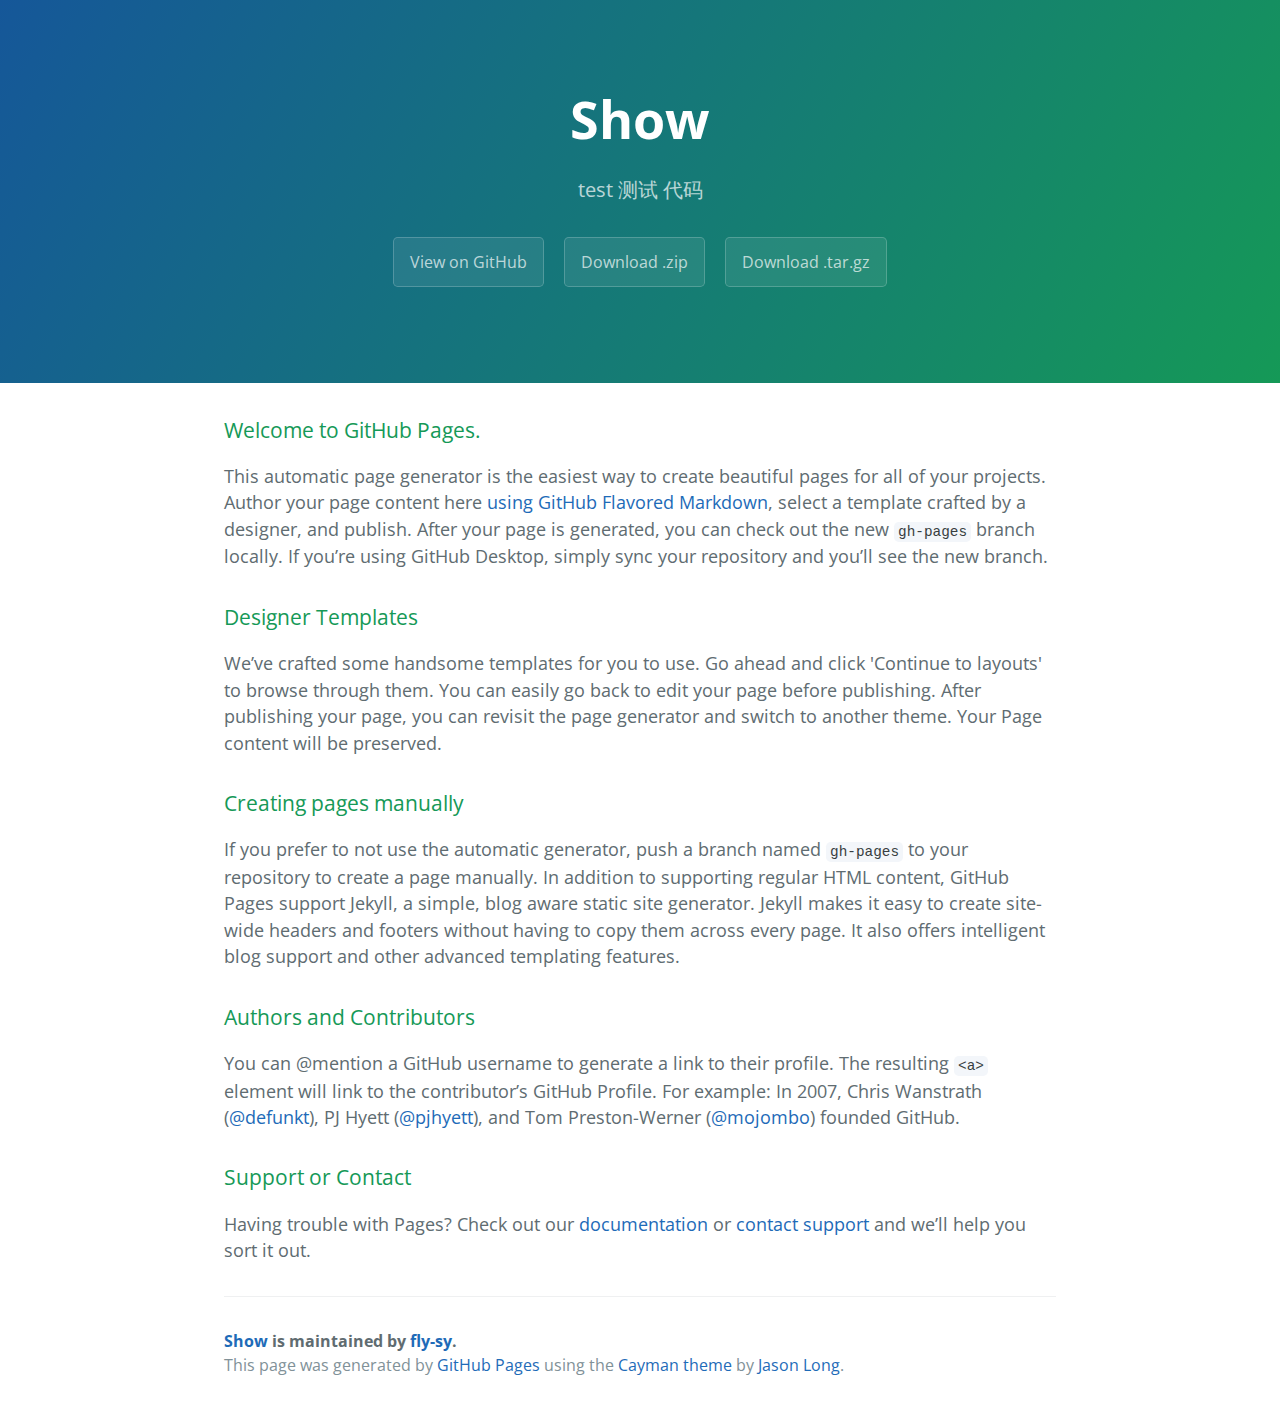
==== index.html @ a76a1f03 "Create gh-pages branch via GitHub" ====
<!DOCTYPE html>
<html lang="en-us">
  <head>
    <meta charset="UTF-8">
    <title>Show by fly-sy</title>
    <meta name="viewport" content="width=device-width, initial-scale=1">
    <link rel="stylesheet" type="text/css" href="stylesheets/normalize.css" media="screen">
    <link href='https://fonts.googleapis.com/css?family=Open+Sans:400,700' rel='stylesheet' type='text/css'>
    <link rel="stylesheet" type="text/css" href="stylesheets/stylesheet.css" media="screen">
    <link rel="stylesheet" type="text/css" href="stylesheets/github-light.css" media="screen">
  </head>
  <body>
    <section class="page-header">
      <h1 class="project-name">Show</h1>
      <h2 class="project-tagline">test 测试 代码</h2>
      <a href="https://github.com/fly-sy/show" class="btn">View on GitHub</a>
      <a href="https://github.com/fly-sy/show/zipball/master" class="btn">Download .zip</a>
      <a href="https://github.com/fly-sy/show/tarball/master" class="btn">Download .tar.gz</a>
    </section>

    <section class="main-content">
      <h3>
<a id="welcome-to-github-pages" class="anchor" href="#welcome-to-github-pages" aria-hidden="true"><span aria-hidden="true" class="octicon octicon-link"></span></a>Welcome to GitHub Pages.</h3>

<p>This automatic page generator is the easiest way to create beautiful pages for all of your projects. Author your page content here <a href="https://guides.github.com/features/mastering-markdown/">using GitHub Flavored Markdown</a>, select a template crafted by a designer, and publish. After your page is generated, you can check out the new <code>gh-pages</code> branch locally. If you’re using GitHub Desktop, simply sync your repository and you’ll see the new branch.</p>

<h3>
<a id="designer-templates" class="anchor" href="#designer-templates" aria-hidden="true"><span aria-hidden="true" class="octicon octicon-link"></span></a>Designer Templates</h3>

<p>We’ve crafted some handsome templates for you to use. Go ahead and click 'Continue to layouts' to browse through them. You can easily go back to edit your page before publishing. After publishing your page, you can revisit the page generator and switch to another theme. Your Page content will be preserved.</p>

<h3>
<a id="creating-pages-manually" class="anchor" href="#creating-pages-manually" aria-hidden="true"><span aria-hidden="true" class="octicon octicon-link"></span></a>Creating pages manually</h3>

<p>If you prefer to not use the automatic generator, push a branch named <code>gh-pages</code> to your repository to create a page manually. In addition to supporting regular HTML content, GitHub Pages support Jekyll, a simple, blog aware static site generator. Jekyll makes it easy to create site-wide headers and footers without having to copy them across every page. It also offers intelligent blog support and other advanced templating features.</p>

<h3>
<a id="authors-and-contributors" class="anchor" href="#authors-and-contributors" aria-hidden="true"><span aria-hidden="true" class="octicon octicon-link"></span></a>Authors and Contributors</h3>

<p>You can @mention a GitHub username to generate a link to their profile. The resulting <code>&lt;a&gt;</code> element will link to the contributor’s GitHub Profile. For example: In 2007, Chris Wanstrath (<a href="https://github.com/defunkt" class="user-mention">@defunkt</a>), PJ Hyett (<a href="https://github.com/pjhyett" class="user-mention">@pjhyett</a>), and Tom Preston-Werner (<a href="https://github.com/mojombo" class="user-mention">@mojombo</a>) founded GitHub.</p>

<h3>
<a id="support-or-contact" class="anchor" href="#support-or-contact" aria-hidden="true"><span aria-hidden="true" class="octicon octicon-link"></span></a>Support or Contact</h3>

<p>Having trouble with Pages? Check out our <a href="https://help.github.com/pages">documentation</a> or <a href="https://github.com/contact">contact support</a> and we’ll help you sort it out.</p>

      <footer class="site-footer">
        <span class="site-footer-owner"><a href="https://github.com/fly-sy/show">Show</a> is maintained by <a href="https://github.com/fly-sy">fly-sy</a>.</span>

        <span class="site-footer-credits">This page was generated by <a href="https://pages.github.com">GitHub Pages</a> using the <a href="https://github.com/jasonlong/cayman-theme">Cayman theme</a> by <a href="https://twitter.com/jasonlong">Jason Long</a>.</span>
      </footer>

    </section>

  
  </body>
</html>
---- stylesheets/stylesheet.css ----
* {
  box-sizing: border-box; }

body {
  padding: 0;
  margin: 0;
  font-family: "Open Sans", "Helvetica Neue", Helvetica, Arial, sans-serif;
  font-size: 16px;
  line-height: 1.5;
  color: #606c71; }

a {
  color: #1e6bb8;
  text-decoration: none; }
  a:hover {
    text-decoration: underline; }

.btn {
  display: inline-block;
  margin-bottom: 1rem;
  color: rgba(255, 255, 255, 0.7);
  background-color: rgba(255, 255, 255, 0.08);
  border-color: rgba(255, 255, 255, 0.2);
  border-style: solid;
  border-width: 1px;
  border-radius: 0.3rem;
  transition: color 0.2s, background-color 0.2s, border-color 0.2s; }
  .btn + .btn {
    margin-left: 1rem; }

.btn:hover {
  color: rgba(255, 255, 255, 0.8);
  text-decoration: none;
  background-color: rgba(255, 255, 255, 0.2);
  border-color: rgba(255, 255, 255, 0.3); }

@media screen and (min-width: 64em) {
  .btn {
    padding: 0.75rem 1rem; } }

@media screen and (min-width: 42em) and (max-width: 64em) {
  .btn {
    padding: 0.6rem 0.9rem;
    font-size: 0.9rem; } }

@media screen and (max-width: 42em) {
  .btn {
    display: block;
    width: 100%;
    padding: 0.75rem;
    font-size: 0.9rem; }
    .btn + .btn {
      margin-top: 1rem;
      margin-left: 0; } }

.page-header {
  color: #fff;
  text-align: center;
  background-color: #159957;
  background-image: linear-gradient(120deg, #155799, #159957); }

@media screen and (min-width: 64em) {
  .page-header {
    padding: 5rem 6rem; } }

@media screen and (min-width: 42em) and (max-width: 64em) {
  .page-header {
    padding: 3rem 4rem; } }

@media screen and (max-width: 42em) {
  .page-header {
    padding: 2rem 1rem; } }

.project-name {
  margin-top: 0;
  margin-bottom: 0.1rem; }

@media screen and (min-width: 64em) {
  .project-name {
    font-size: 3.25rem; } }

@media screen and (min-width: 42em) and (max-width: 64em) {
  .project-name {
    font-size: 2.25rem; } }

@media screen and (max-width: 42em) {
  .project-name {
    font-size: 1.75rem; } }

.project-tagline {
  margin-bottom: 2rem;
  font-weight: normal;
  opacity: 0.7; }

@media screen and (min-width: 64em) {
  .project-tagline {
    font-size: 1.25rem; } }

@media screen and (min-width: 42em) and (max-width: 64em) {
  .project-tagline {
    font-size: 1.15rem; } }

@media screen and (max-width: 42em) {
  .project-tagline {
    font-size: 1rem; } }

.main-content :first-child {
  margin-top: 0; }
.main-content img {
  max-width: 100%; }
.main-content h1, .main-content h2, .main-content h3, .main-content h4, .main-content h5, .main-content h6 {
  margin-top: 2rem;
  margin-bottom: 1rem;
  font-weight: normal;
  color: #159957; }
.main-content p {
  margin-bottom: 1em; }
.main-content code {
  padding: 2px 4px;
  font-family: Consolas, "Liberation Mono", Menlo, Courier, monospace;
  font-size: 0.9rem;
  color: #383e41;
  background-color: #f3f6fa;
  border-radius: 0.3rem; }
.main-content pre {
  padding: 0.8rem;
  margin-top: 0;
  margin-bottom: 1rem;
  font: 1rem Consolas, "Liberation Mono", Menlo, Courier, monospace;
  color: #567482;
  word-wrap: normal;
  background-color: #f3f6fa;
  border: solid 1px #dce6f0;
  border-radius: 0.3rem; }
  .main-content pre > code {
    padding: 0;
    margin: 0;
    font-size: 0.9rem;
    color: #567482;
    word-break: normal;
    white-space: pre;
    background: transparent;
    border: 0; }
.main-content .highlight {
  margin-bottom: 1rem; }
  .main-content .highlight pre {
    margin-bottom: 0;
    word-break: normal; }
.main-content .highlight pre, .main-content pre {
  padding: 0.8rem;
  overflow: auto;
  font-size: 0.9rem;
  line-height: 1.45;
  border-radius: 0.3rem; }
.main-content pre code, .main-content pre tt {
  display: inline;
  max-width: initial;
  padding: 0;
  margin: 0;
  overflow: initial;
  line-height: inherit;
  word-wrap: normal;
  background-color: transparent;
  border: 0; }
  .main-content pre code:before, .main-content pre code:after, .main-content pre tt:before, .main-content pre tt:after {
    content: normal; }
.main-content ul, .main-content ol {
  margin-top: 0; }
.main-content blockquote {
  padding: 0 1rem;
  margin-left: 0;
  color: #819198;
  border-left: 0.3rem solid #dce6f0; }
  .main-content blockquote > :first-child {
    margin-top: 0; }
  .main-content blockquote > :last-child {
    margin-bottom: 0; }
.main-content table {
  display: block;
  width: 100%;
  overflow: auto;
  word-break: normal;
  word-break: keep-all; }
  .main-content table th {
    font-weight: bold; }
  .main-content table th, .main-content table td {
    padding: 0.5rem 1rem;
    border: 1px solid #e9ebec; }
.main-content dl {
  padding: 0; }
  .main-content dl dt {
    padding: 0;
    margin-top: 1rem;
    font-size: 1rem;
    font-weight: bold; }
  .main-content dl dd {
    padding: 0;
    margin-bottom: 1rem; }
.main-content hr {
  height: 2px;
  padding: 0;
  margin: 1rem 0;
  background-color: #eff0f1;
  border: 0; }

@media screen and (min-width: 64em) {
  .main-content {
    max-width: 64rem;
    padding: 2rem 6rem;
    margin: 0 auto;
    font-size: 1.1rem; } }

@media screen and (min-width: 42em) and (max-width: 64em) {
  .main-content {
    padding: 2rem 4rem;
    font-size: 1.1rem; } }

@media screen and (max-width: 42em) {
  .main-content {
    padding: 2rem 1rem;
    font-size: 1rem; } }

.site-footer {
  padding-top: 2rem;
  margin-top: 2rem;
  border-top: solid 1px #eff0f1; }

.site-footer-owner {
  display: block;
  font-weight: bold; }

.site-footer-credits {
  color: #819198; }

@media screen and (min-width: 64em) {
  .site-footer {
    font-size: 1rem; } }

@media screen and (min-width: 42em) and (max-width: 64em) {
  .site-footer {
    font-size: 1rem; } }

@media screen and (max-width: 42em) {
  .site-footer {
    font-size: 0.9rem; } }
---- stylesheets/github-light.css ----
/*
The MIT License (MIT)

Copyright (c) 2016 GitHub, Inc.

Permission is hereby granted, free of charge, to any person obtaining a copy
of this software and associated documentation files (the "Software"), to deal
in the Software without restriction, including without limitation the rights
to use, copy, modify, merge, publish, distribute, sublicense, and/or sell
copies of the Software, and to permit persons to whom the Software is
furnished to do so, subject to the following conditions:

The above copyright notice and this permission notice shall be included in all
copies or substantial portions of the Software.

THE SOFTWARE IS PROVIDED "AS IS", WITHOUT WARRANTY OF ANY KIND, EXPRESS OR
IMPLIED, INCLUDING BUT NOT LIMITED TO THE WARRANTIES OF MERCHANTABILITY,
FITNESS FOR A PARTICULAR PURPOSE AND NONINFRINGEMENT. IN NO EVENT SHALL THE
AUTHORS OR COPYRIGHT HOLDERS BE LIABLE FOR ANY CLAIM, DAMAGES OR OTHER
LIABILITY, WHETHER IN AN ACTION OF CONTRACT, TORT OR OTHERWISE, ARISING FROM,
OUT OF OR IN CONNECTION WITH THE SOFTWARE OR THE USE OR OTHER DEALINGS IN THE
SOFTWARE.

*/

.pl-c /* comment */ {
  color: #969896;
}

.pl-c1 /* constant, variable.other.constant, support, meta.property-name, support.constant, support.variable, meta.module-reference, markup.raw, meta.diff.header */,
.pl-s .pl-v /* string variable */ {
  color: #0086b3;
}

.pl-e /* entity */,
.pl-en /* entity.name */ {
  color: #795da3;
}

.pl-smi /* variable.parameter.function, storage.modifier.package, storage.modifier.import, storage.type.java, variable.other */,
.pl-s .pl-s1 /* string source */ {
  color: #333;
}

.pl-ent /* entity.name.tag */ {
  color: #63a35c;
}

.pl-k /* keyword, storage, storage.type */ {
  color: #a71d5d;
}

.pl-s /* string */,
.pl-pds /* punctuation.definition.string, string.regexp.character-class */,
.pl-s .pl-pse .pl-s1 /* string punctuation.section.embedded source */,
.pl-sr /* string.regexp */,
.pl-sr .pl-cce /* string.regexp constant.character.escape */,
.pl-sr .pl-sre /* string.regexp source.ruby.embedded */,
.pl-sr .pl-sra /* string.regexp string.regexp.arbitrary-repitition */ {
  color: #183691;
}

.pl-v /* variable */ {
  color: #ed6a43;
}

.pl-id /* invalid.deprecated */ {
  color: #b52a1d;
}

.pl-ii /* invalid.illegal */ {
  color: #f8f8f8;
  background-color: #b52a1d;
}

.pl-sr .pl-cce /* string.regexp constant.character.escape */ {
  font-weight: bold;
  color: #63a35c;
}

.pl-ml /* markup.list */ {
  color: #693a17;
}

.pl-mh /* markup.heading */,
.pl-mh .pl-en /* markup.heading entity.name */,
.pl-ms /* meta.separator */ {
  font-weight: bold;
  color: #1d3e81;
}

.pl-mq /* markup.quote */ {
  color: #008080;
}

.pl-mi /* markup.italic */ {
  font-style: italic;
  color: #333;
}

.pl-mb /* markup.bold */ {
  font-weight: bold;
  color: #333;
}

.pl-md /* markup.deleted, meta.diff.header.from-file */ {
  color: #bd2c00;
  background-color: #ffecec;
}

.pl-mi1 /* markup.inserted, meta.diff.header.to-file */ {
  color: #55a532;
  background-color: #eaffea;
}

.pl-mdr /* meta.diff.range */ {
  font-weight: bold;
  color: #795da3;
}

.pl-mo /* meta.output */ {
  color: #1d3e81;
}
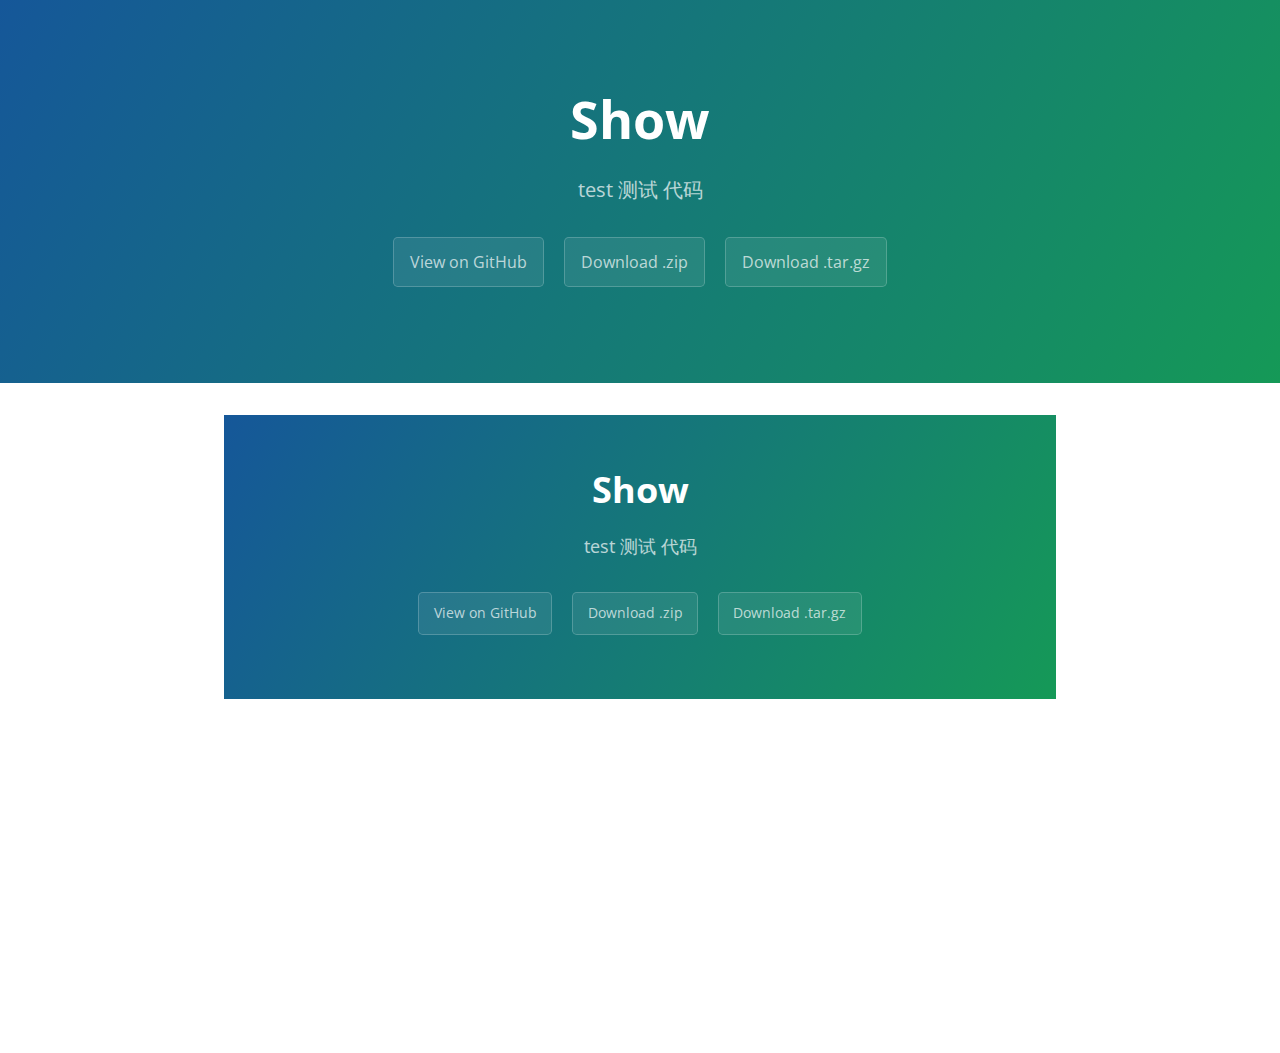
==== commit a58313f5: "demo.html" ====
--- a/index.html
+++ b/index.html
@@ -17,41 +17,13 @@
       <a href="https://github.com/fly-sy/show/zipball/master" class="btn">Download .zip</a>
       <a href="https://github.com/fly-sy/show/tarball/master" class="btn">Download .tar.gz</a>
     </section>
-
     <section class="main-content">
-      <h3>
-<a id="welcome-to-github-pages" class="anchor" href="#welcome-to-github-pages" aria-hidden="true"><span aria-hidden="true" class="octicon octicon-link"></span></a>Welcome to GitHub Pages.</h3>
-
-<p>This automatic page generator is the easiest way to create beautiful pages for all of your projects. Author your page content here <a href="https://guides.github.com/features/mastering-markdown/">using GitHub Flavored Markdown</a>, select a template crafted by a designer, and publish. After your page is generated, you can check out the new <code>gh-pages</code> branch locally. If you’re using GitHub Desktop, simply sync your repository and you’ll see the new branch.</p>
-
-<h3>
-<a id="designer-templates" class="anchor" href="#designer-templates" aria-hidden="true"><span aria-hidden="true" class="octicon octicon-link"></span></a>Designer Templates</h3>
-
-<p>We’ve crafted some handsome templates for you to use. Go ahead and click 'Continue to layouts' to browse through them. You can easily go back to edit your page before publishing. After publishing your page, you can revisit the page generator and switch to another theme. Your Page content will be preserved.</p>
-
-<h3>
-<a id="creating-pages-manually" class="anchor" href="#creating-pages-manually" aria-hidden="true"><span aria-hidden="true" class="octicon octicon-link"></span></a>Creating pages manually</h3>
-
-<p>If you prefer to not use the automatic generator, push a branch named <code>gh-pages</code> to your repository to create a page manually. In addition to supporting regular HTML content, GitHub Pages support Jekyll, a simple, blog aware static site generator. Jekyll makes it easy to create site-wide headers and footers without having to copy them across every page. It also offers intelligent blog support and other advanced templating features.</p>
-
-<h3>
-<a id="authors-and-contributors" class="anchor" href="#authors-and-contributors" aria-hidden="true"><span aria-hidden="true" class="octicon octicon-link"></span></a>Authors and Contributors</h3>
-
-<p>You can @mention a GitHub username to generate a link to their profile. The resulting <code>&lt;a&gt;</code> element will link to the contributor’s GitHub Profile. For example: In 2007, Chris Wanstrath (<a href="https://github.com/defunkt" class="user-mention">@defunkt</a>), PJ Hyett (<a href="https://github.com/pjhyett" class="user-mention">@pjhyett</a>), and Tom Preston-Werner (<a href="https://github.com/mojombo" class="user-mention">@mojombo</a>) founded GitHub.</p>
-
-<h3>
-<a id="support-or-contact" class="anchor" href="#support-or-contact" aria-hidden="true"><span aria-hidden="true" class="octicon octicon-link"></span></a>Support or Contact</h3>
-
-<p>Having trouble with Pages? Check out our <a href="https://help.github.com/pages">documentation</a> or <a href="https://github.com/contact">contact support</a> and we’ll help you sort it out.</p>
-
+       <iframe src="index.html" width="100%" height="600px" frameborder="0" scrolling="no">
       <footer class="site-footer">
         <span class="site-footer-owner"><a href="https://github.com/fly-sy/show">Show</a> is maintained by <a href="https://github.com/fly-sy">fly-sy</a>.</span>
 
         <span class="site-footer-credits">This page was generated by <a href="https://pages.github.com">GitHub Pages</a> using the <a href="https://github.com/jasonlong/cayman-theme">Cayman theme</a> by <a href="https://twitter.com/jasonlong">Jason Long</a>.</span>
       </footer>
-
     </section>
-
-  
   </body>
 </html>
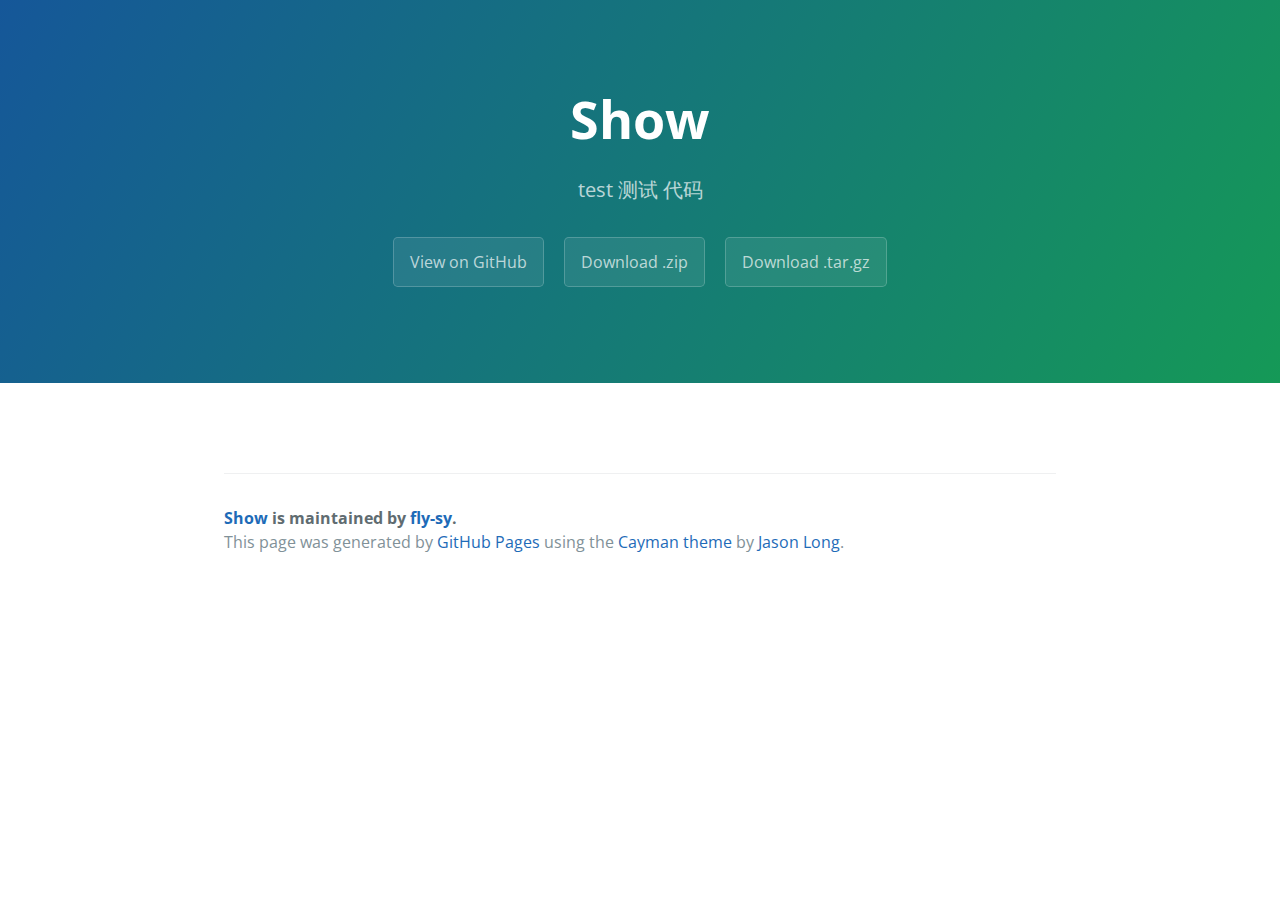
==== commit 8a0e3700: "show" ====
--- a/index.html
+++ b/index.html
@@ -18,7 +18,8 @@
       <a href="https://github.com/fly-sy/show/tarball/master" class="btn">Download .tar.gz</a>
     </section>
     <section class="main-content">
-       <iframe src="index.html" width="100%" height="600px" frameborder="0" scrolling="no">
+        <img src="show/images/1.gif" alt="">
+        <!-- <iframe src="index.html" width="100%" height="600px" frameborder="0" scrolling="no"></iframe> -->
       <footer class="site-footer">
         <span class="site-footer-owner"><a href="https://github.com/fly-sy/show">Show</a> is maintained by <a href="https://github.com/fly-sy">fly-sy</a>.</span>
 
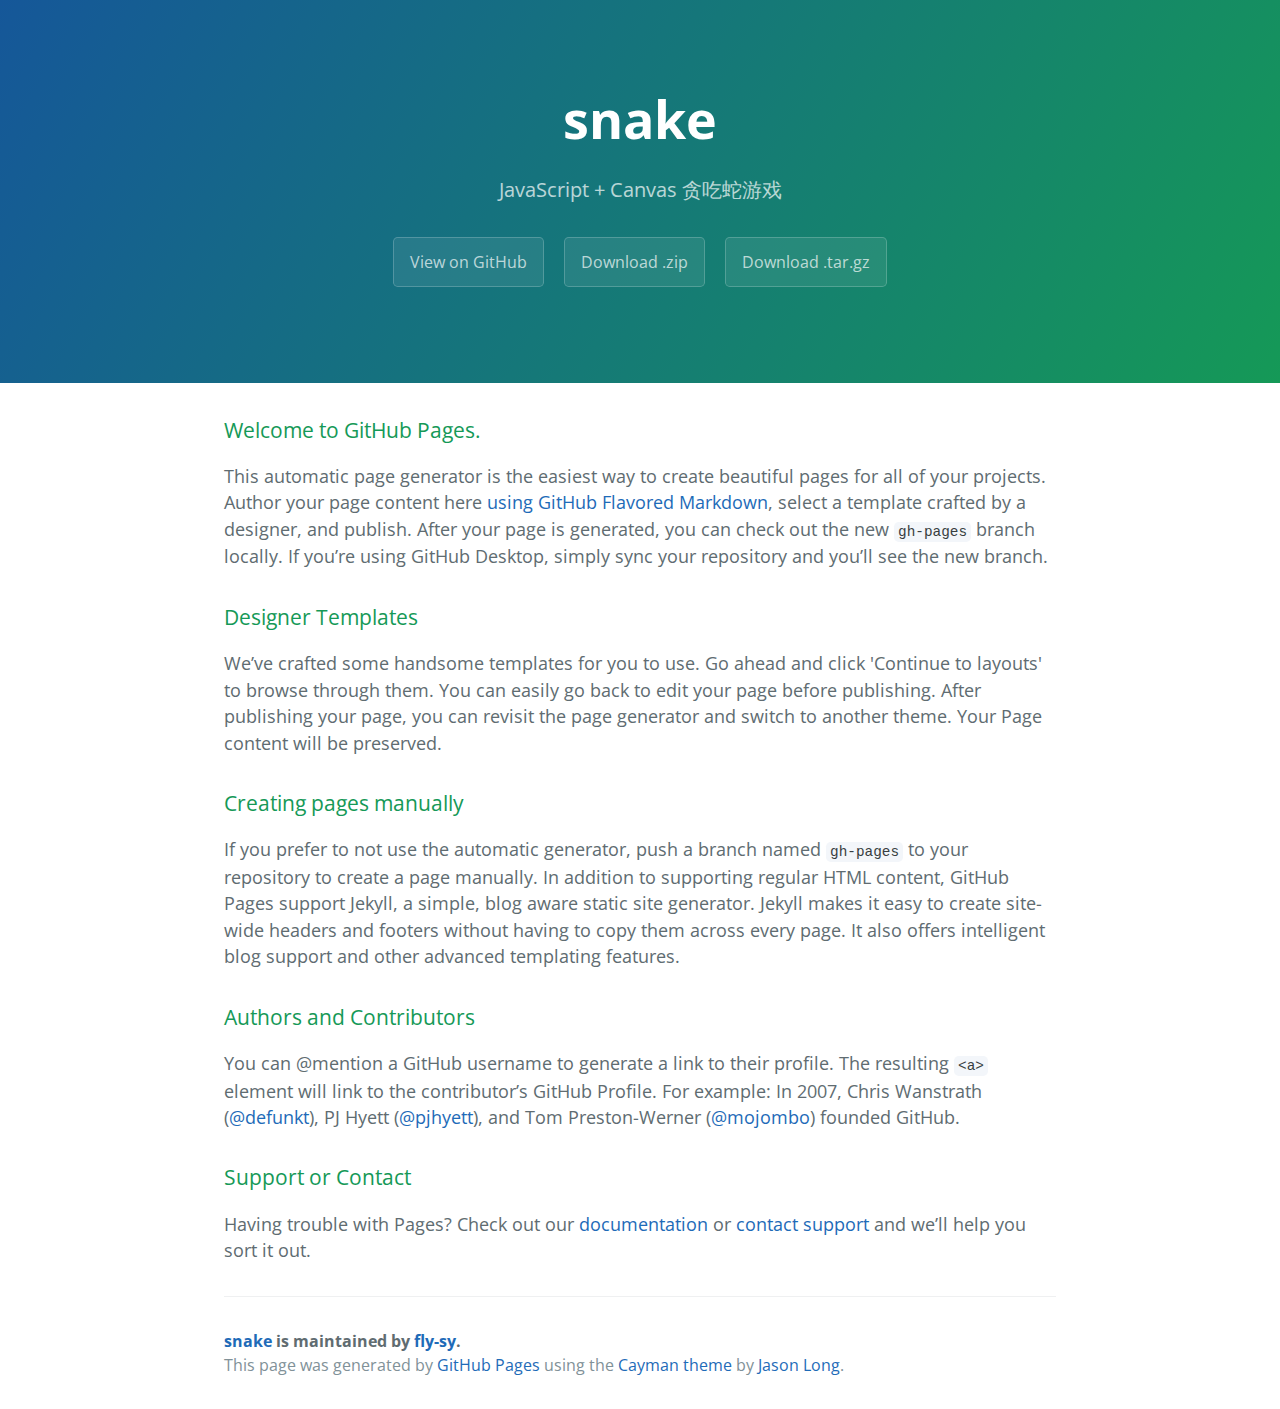
==== commit 434e3241: "Create gh-pages branch via GitHub" ====
--- a/index.html
+++ b/index.html
@@ -2,7 +2,7 @@
 <html lang="en-us">
   <head>
     <meta charset="UTF-8">
-    <title>Show by fly-sy</title>
+    <title>snake by fly-sy</title>
     <meta name="viewport" content="width=device-width, initial-scale=1">
     <link rel="stylesheet" type="text/css" href="stylesheets/normalize.css" media="screen">
     <link href='https://fonts.googleapis.com/css?family=Open+Sans:400,700' rel='stylesheet' type='text/css'>
@@ -11,20 +11,47 @@
   </head>
   <body>
     <section class="page-header">
-      <h1 class="project-name">Show</h1>
-      <h2 class="project-tagline">test 测试 代码</h2>
-      <a href="https://github.com/fly-sy/show" class="btn">View on GitHub</a>
-      <a href="https://github.com/fly-sy/show/zipball/master" class="btn">Download .zip</a>
-      <a href="https://github.com/fly-sy/show/tarball/master" class="btn">Download .tar.gz</a>
+      <h1 class="project-name">snake</h1>
+      <h2 class="project-tagline">JavaScript + Canvas 贪吃蛇游戏</h2>
+      <a href="https://github.com/fly-sy/snake" class="btn">View on GitHub</a>
+      <a href="https://github.com/fly-sy/snake/zipball/master" class="btn">Download .zip</a>
+      <a href="https://github.com/fly-sy/snake/tarball/master" class="btn">Download .tar.gz</a>
     </section>
+
     <section class="main-content">
-        <img src="show/images/1.gif" alt="">
-        <!-- <iframe src="index.html" width="100%" height="600px" frameborder="0" scrolling="no"></iframe> -->
+      <h3>
+<a id="welcome-to-github-pages" class="anchor" href="#welcome-to-github-pages" aria-hidden="true"><span aria-hidden="true" class="octicon octicon-link"></span></a>Welcome to GitHub Pages.</h3>
+
+<p>This automatic page generator is the easiest way to create beautiful pages for all of your projects. Author your page content here <a href="https://guides.github.com/features/mastering-markdown/">using GitHub Flavored Markdown</a>, select a template crafted by a designer, and publish. After your page is generated, you can check out the new <code>gh-pages</code> branch locally. If you’re using GitHub Desktop, simply sync your repository and you’ll see the new branch.</p>
+
+<h3>
+<a id="designer-templates" class="anchor" href="#designer-templates" aria-hidden="true"><span aria-hidden="true" class="octicon octicon-link"></span></a>Designer Templates</h3>
+
+<p>We’ve crafted some handsome templates for you to use. Go ahead and click 'Continue to layouts' to browse through them. You can easily go back to edit your page before publishing. After publishing your page, you can revisit the page generator and switch to another theme. Your Page content will be preserved.</p>
+
+<h3>
+<a id="creating-pages-manually" class="anchor" href="#creating-pages-manually" aria-hidden="true"><span aria-hidden="true" class="octicon octicon-link"></span></a>Creating pages manually</h3>
+
+<p>If you prefer to not use the automatic generator, push a branch named <code>gh-pages</code> to your repository to create a page manually. In addition to supporting regular HTML content, GitHub Pages support Jekyll, a simple, blog aware static site generator. Jekyll makes it easy to create site-wide headers and footers without having to copy them across every page. It also offers intelligent blog support and other advanced templating features.</p>
+
+<h3>
+<a id="authors-and-contributors" class="anchor" href="#authors-and-contributors" aria-hidden="true"><span aria-hidden="true" class="octicon octicon-link"></span></a>Authors and Contributors</h3>
+
+<p>You can @mention a GitHub username to generate a link to their profile. The resulting <code>&lt;a&gt;</code> element will link to the contributor’s GitHub Profile. For example: In 2007, Chris Wanstrath (<a href="https://github.com/defunkt" class="user-mention">@defunkt</a>), PJ Hyett (<a href="https://github.com/pjhyett" class="user-mention">@pjhyett</a>), and Tom Preston-Werner (<a href="https://github.com/mojombo" class="user-mention">@mojombo</a>) founded GitHub.</p>
+
+<h3>
+<a id="support-or-contact" class="anchor" href="#support-or-contact" aria-hidden="true"><span aria-hidden="true" class="octicon octicon-link"></span></a>Support or Contact</h3>
+
+<p>Having trouble with Pages? Check out our <a href="https://help.github.com/pages">documentation</a> or <a href="https://github.com/contact">contact support</a> and we’ll help you sort it out.</p>
+
       <footer class="site-footer">
-        <span class="site-footer-owner"><a href="https://github.com/fly-sy/show">Show</a> is maintained by <a href="https://github.com/fly-sy">fly-sy</a>.</span>
+        <span class="site-footer-owner"><a href="https://github.com/fly-sy/snake">snake</a> is maintained by <a href="https://github.com/fly-sy">fly-sy</a>.</span>
 
         <span class="site-footer-credits">This page was generated by <a href="https://pages.github.com">GitHub Pages</a> using the <a href="https://github.com/jasonlong/cayman-theme">Cayman theme</a> by <a href="https://twitter.com/jasonlong">Jason Long</a>.</span>
       </footer>
+
     </section>
+
+  
   </body>
 </html>
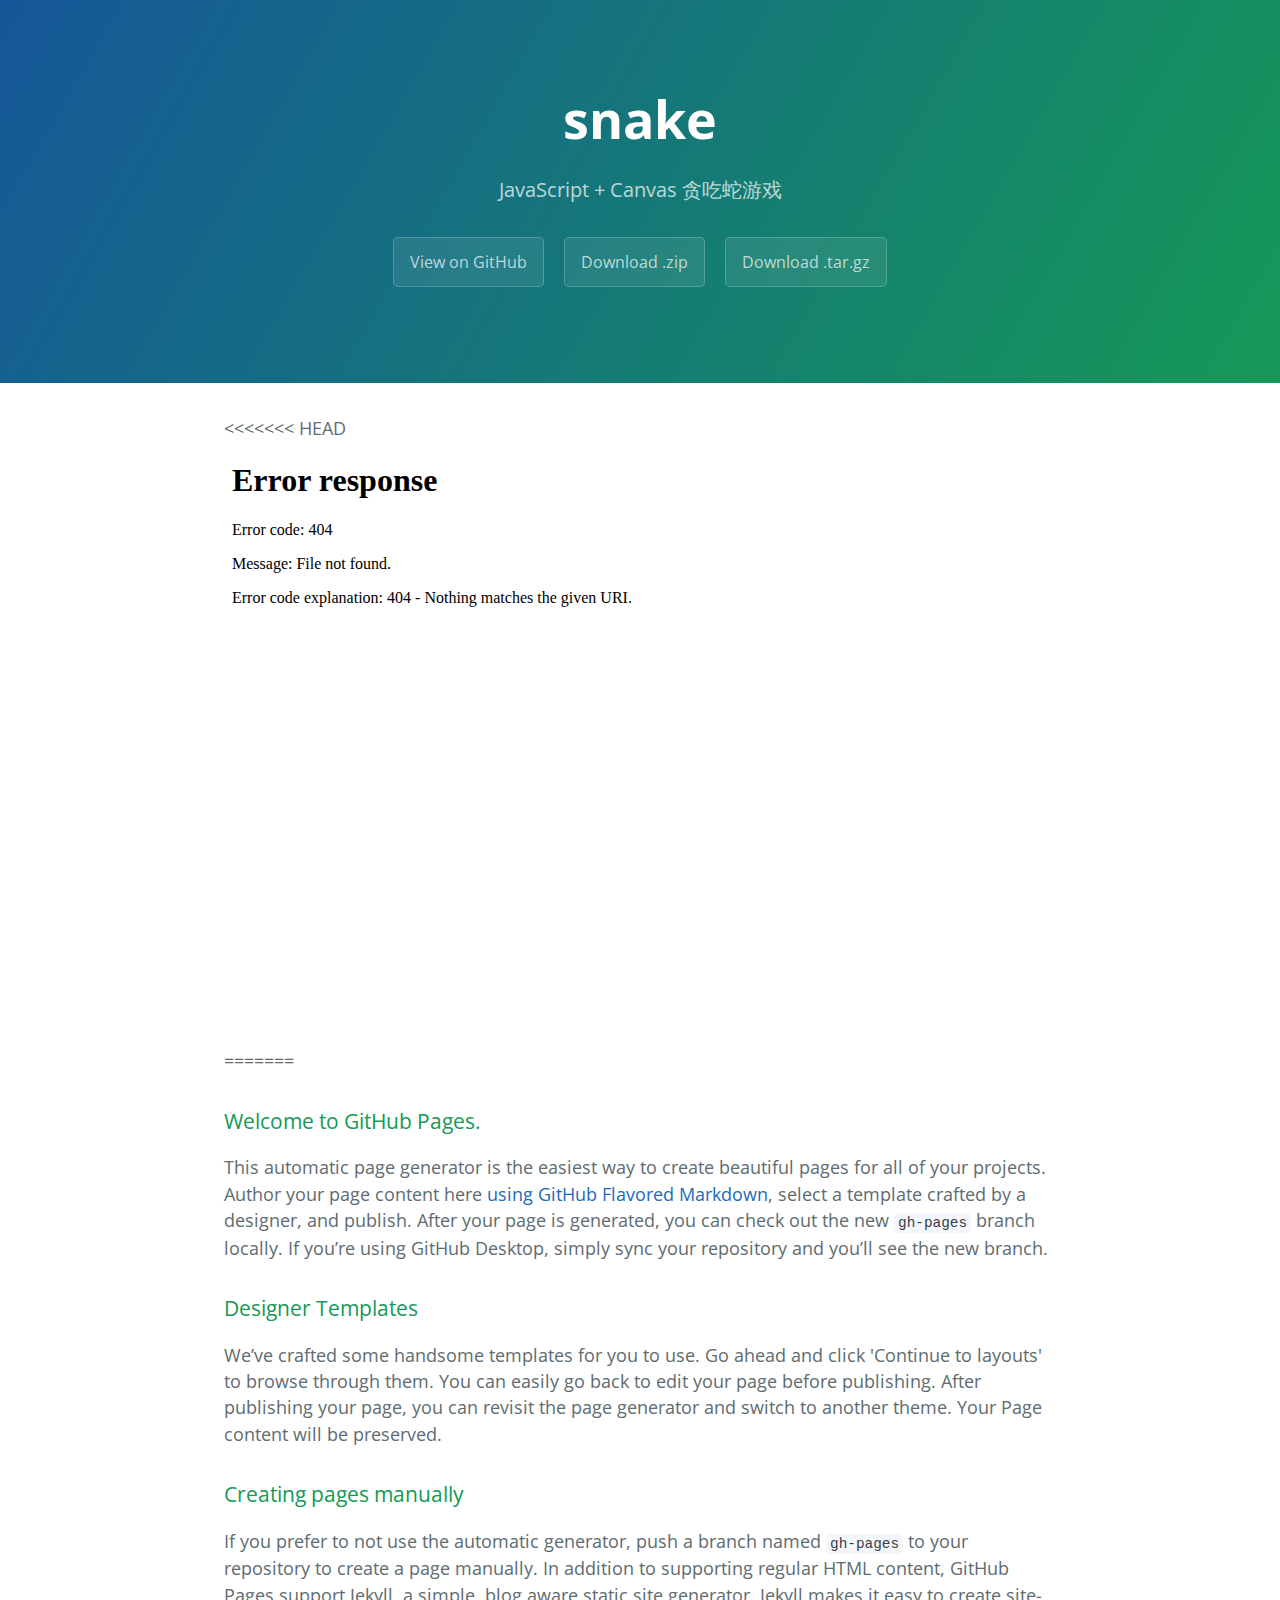
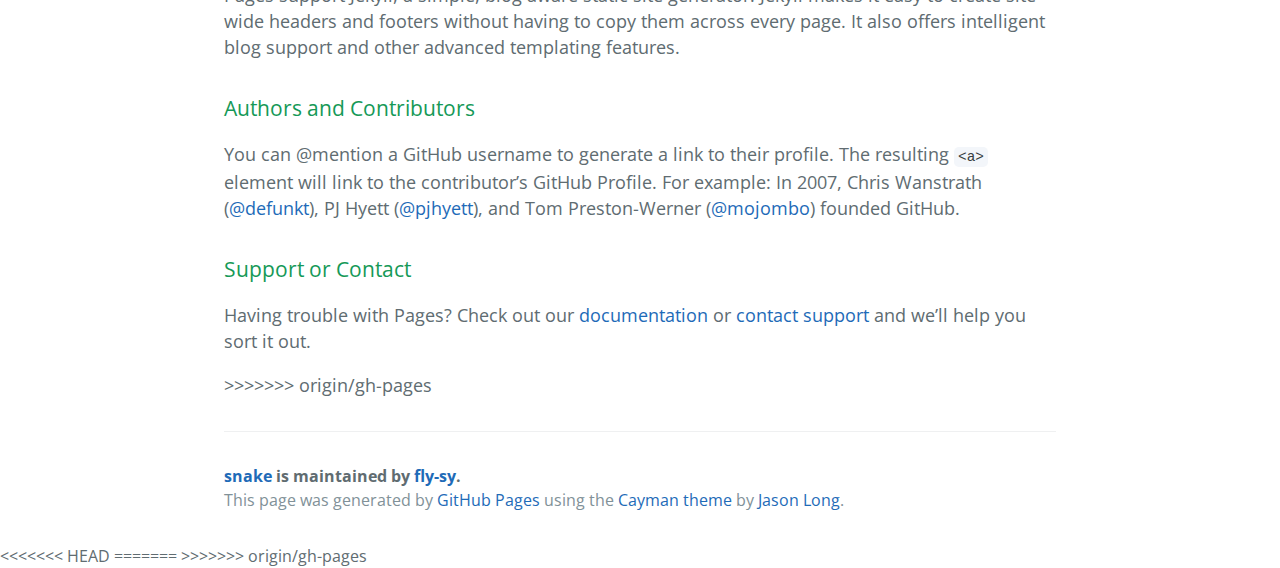
==== commit dc1bfbdd: "snake" ====
--- a/index.html
+++ b/index.html
@@ -19,6 +19,9 @@
     </section>
 
     <section class="main-content">
+<<<<<<< HEAD
+      <iframe src="main/index.html" width="100%" height="600px" frameborder="0" scrolling="no"></iframe>
+=======
       <h3>
 <a id="welcome-to-github-pages" class="anchor" href="#welcome-to-github-pages" aria-hidden="true"><span aria-hidden="true" class="octicon octicon-link"></span></a>Welcome to GitHub Pages.</h3>
 
@@ -43,6 +46,7 @@
 <a id="support-or-contact" class="anchor" href="#support-or-contact" aria-hidden="true"><span aria-hidden="true" class="octicon octicon-link"></span></a>Support or Contact</h3>
 
 <p>Having trouble with Pages? Check out our <a href="https://help.github.com/pages">documentation</a> or <a href="https://github.com/contact">contact support</a> and we’ll help you sort it out.</p>
+>>>>>>> origin/gh-pages
 
       <footer class="site-footer">
         <span class="site-footer-owner"><a href="https://github.com/fly-sy/snake">snake</a> is maintained by <a href="https://github.com/fly-sy">fly-sy</a>.</span>
@@ -52,6 +56,10 @@
 
     </section>
 
+<<<<<<< HEAD
+
+=======
   
+>>>>>>> origin/gh-pages
   </body>
 </html>
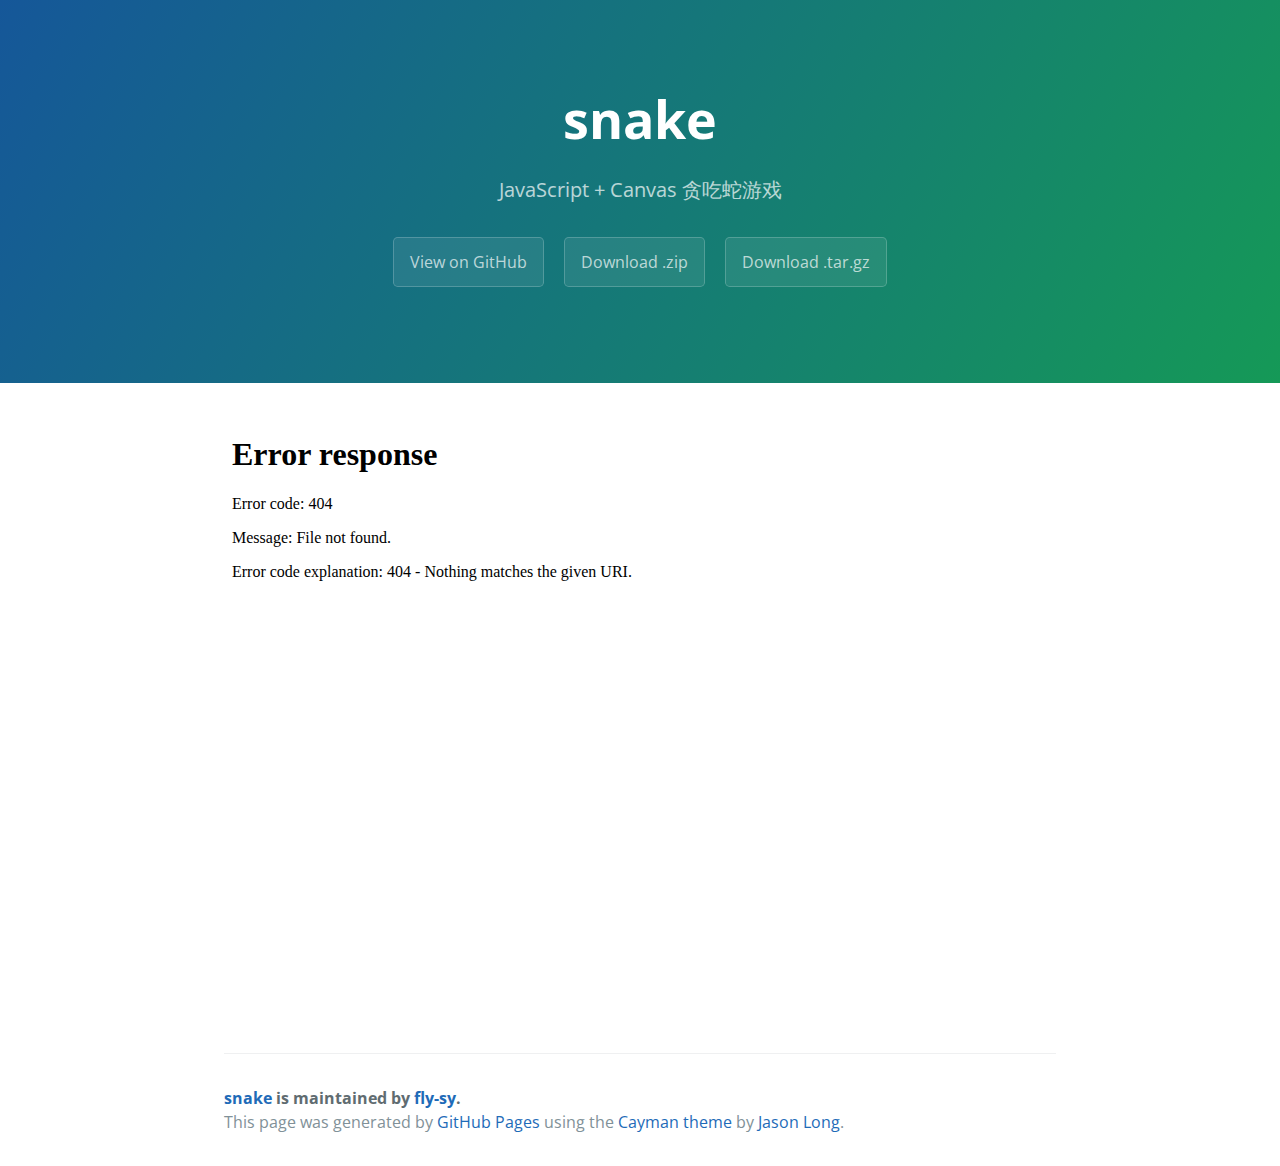
==== commit 99d428f2: "Update index.html" ====
--- a/index.html
+++ b/index.html
@@ -19,34 +19,7 @@
     </section>
 
     <section class="main-content">
-<<<<<<< HEAD
       <iframe src="main/index.html" width="100%" height="600px" frameborder="0" scrolling="no"></iframe>
-=======
-      <h3>
-<a id="welcome-to-github-pages" class="anchor" href="#welcome-to-github-pages" aria-hidden="true"><span aria-hidden="true" class="octicon octicon-link"></span></a>Welcome to GitHub Pages.</h3>
-
-<p>This automatic page generator is the easiest way to create beautiful pages for all of your projects. Author your page content here <a href="https://guides.github.com/features/mastering-markdown/">using GitHub Flavored Markdown</a>, select a template crafted by a designer, and publish. After your page is generated, you can check out the new <code>gh-pages</code> branch locally. If you’re using GitHub Desktop, simply sync your repository and you’ll see the new branch.</p>
-
-<h3>
-<a id="designer-templates" class="anchor" href="#designer-templates" aria-hidden="true"><span aria-hidden="true" class="octicon octicon-link"></span></a>Designer Templates</h3>
-
-<p>We’ve crafted some handsome templates for you to use. Go ahead and click 'Continue to layouts' to browse through them. You can easily go back to edit your page before publishing. After publishing your page, you can revisit the page generator and switch to another theme. Your Page content will be preserved.</p>
-
-<h3>
-<a id="creating-pages-manually" class="anchor" href="#creating-pages-manually" aria-hidden="true"><span aria-hidden="true" class="octicon octicon-link"></span></a>Creating pages manually</h3>
-
-<p>If you prefer to not use the automatic generator, push a branch named <code>gh-pages</code> to your repository to create a page manually. In addition to supporting regular HTML content, GitHub Pages support Jekyll, a simple, blog aware static site generator. Jekyll makes it easy to create site-wide headers and footers without having to copy them across every page. It also offers intelligent blog support and other advanced templating features.</p>
-
-<h3>
-<a id="authors-and-contributors" class="anchor" href="#authors-and-contributors" aria-hidden="true"><span aria-hidden="true" class="octicon octicon-link"></span></a>Authors and Contributors</h3>
-
-<p>You can @mention a GitHub username to generate a link to their profile. The resulting <code>&lt;a&gt;</code> element will link to the contributor’s GitHub Profile. For example: In 2007, Chris Wanstrath (<a href="https://github.com/defunkt" class="user-mention">@defunkt</a>), PJ Hyett (<a href="https://github.com/pjhyett" class="user-mention">@pjhyett</a>), and Tom Preston-Werner (<a href="https://github.com/mojombo" class="user-mention">@mojombo</a>) founded GitHub.</p>
-
-<h3>
-<a id="support-or-contact" class="anchor" href="#support-or-contact" aria-hidden="true"><span aria-hidden="true" class="octicon octicon-link"></span></a>Support or Contact</h3>
-
-<p>Having trouble with Pages? Check out our <a href="https://help.github.com/pages">documentation</a> or <a href="https://github.com/contact">contact support</a> and we’ll help you sort it out.</p>
->>>>>>> origin/gh-pages
 
       <footer class="site-footer">
         <span class="site-footer-owner"><a href="https://github.com/fly-sy/snake">snake</a> is maintained by <a href="https://github.com/fly-sy">fly-sy</a>.</span>
@@ -56,10 +29,6 @@
 
     </section>
 
-<<<<<<< HEAD
 
-=======
-  
->>>>>>> origin/gh-pages
   </body>
 </html>
